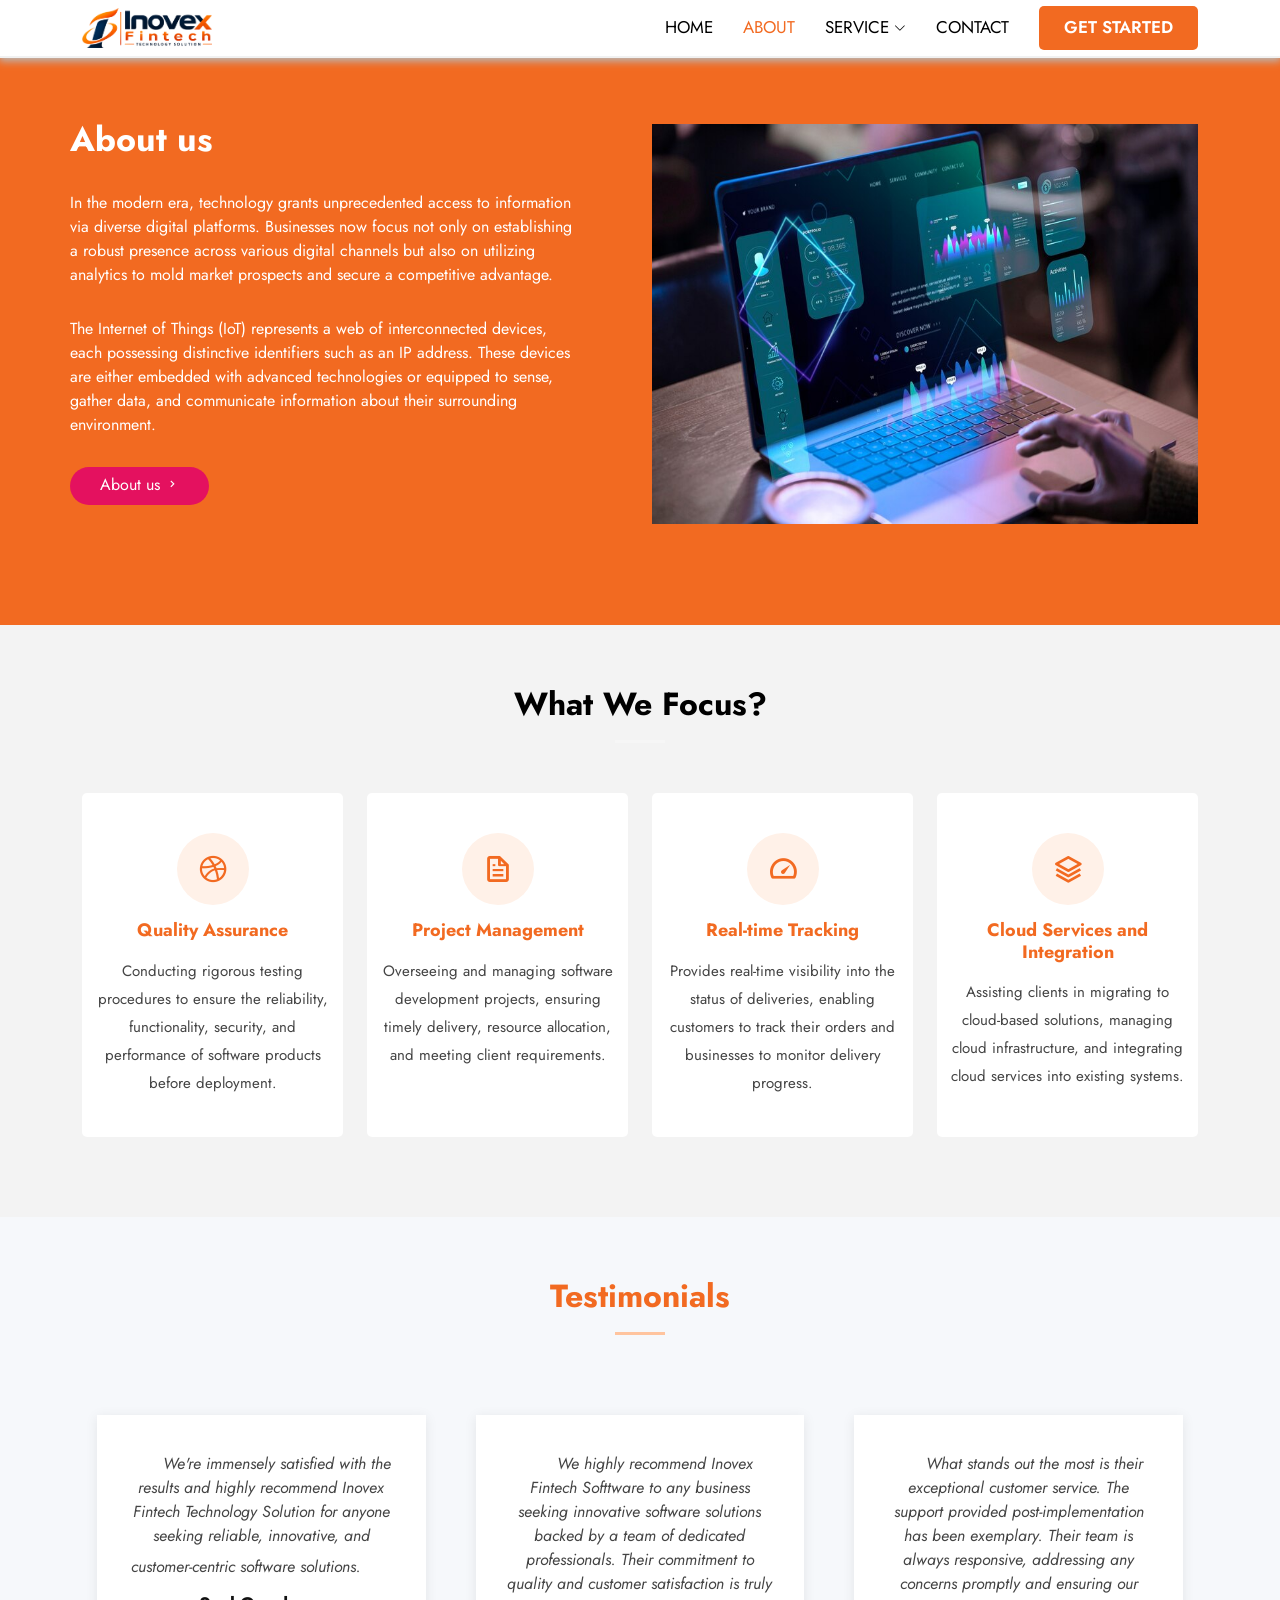
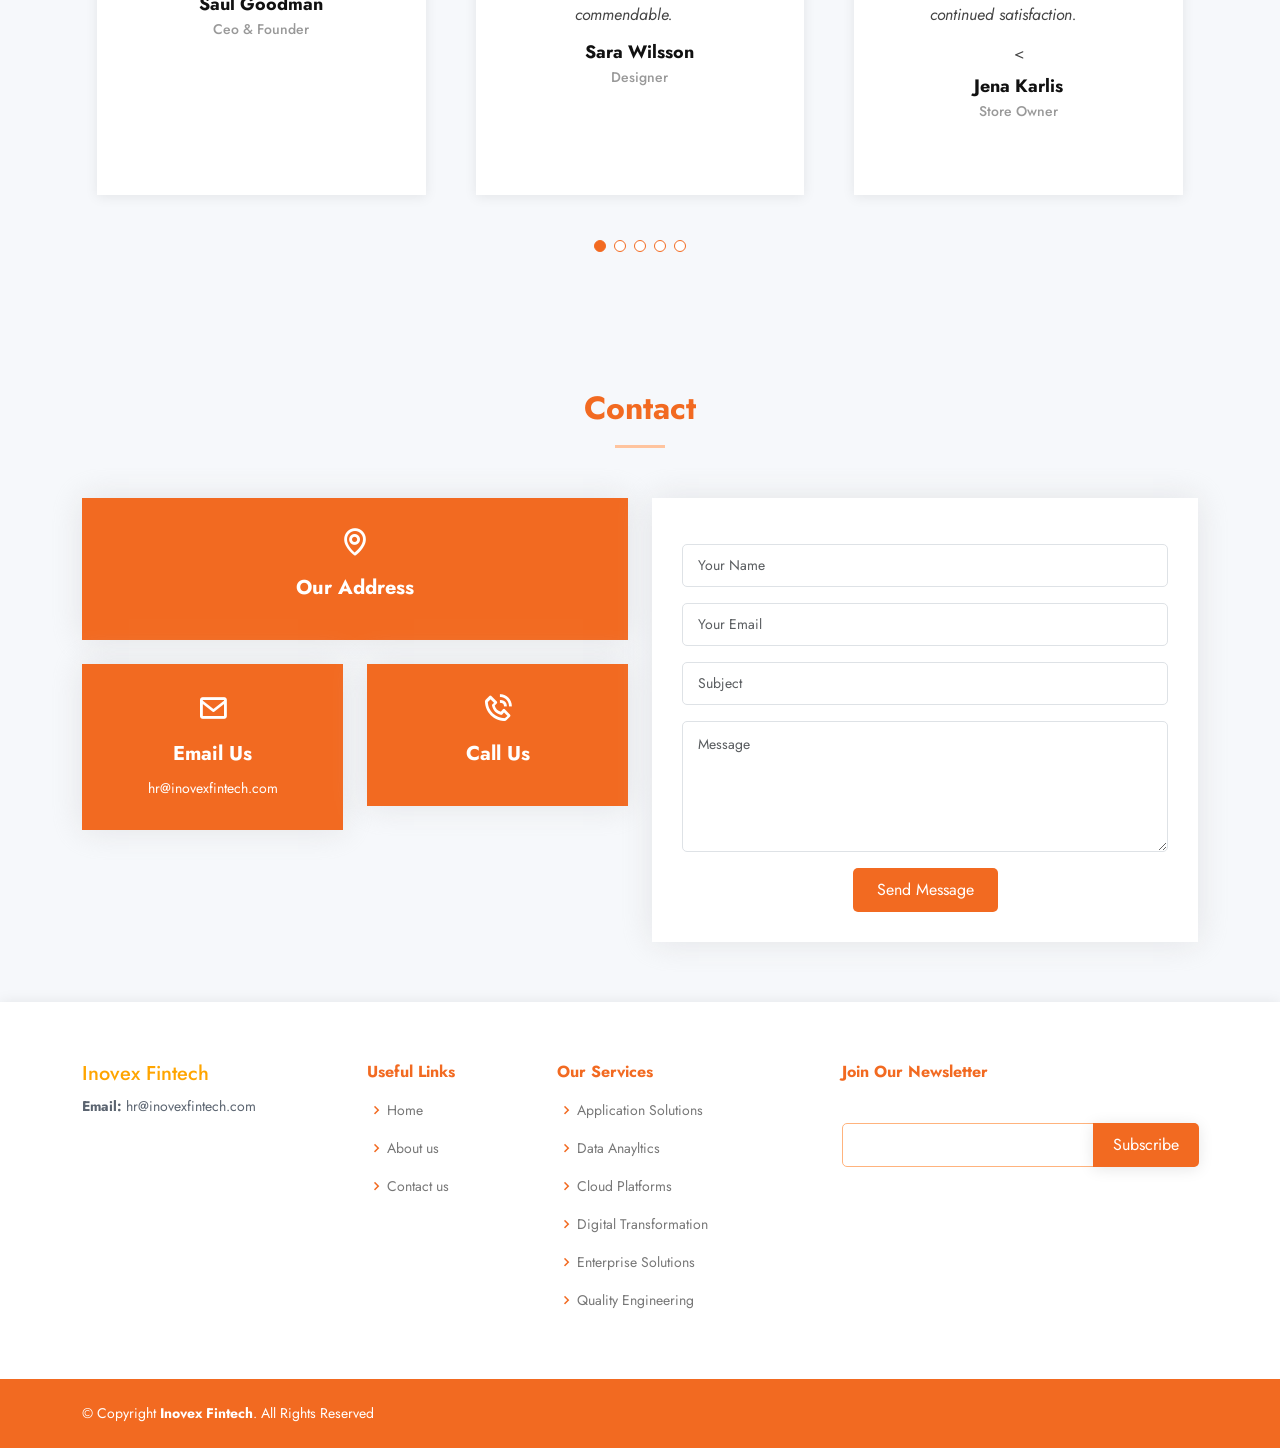
==== about.html @ 3e34b041 "Initial commit" ====
<!DOCTYPE html>
<html lang="en">

<head>
  <meta charset="utf-8">
  <meta content="width=device-width, initial-scale=1.0" name="viewport">

  <title>Inovex Fintech Technology Solution</title>
  <meta content="" name="description">
  <meta content="" name="keywords">

  <!-- Favicons -->
  <link href="assets/img/favicon.png" rel="icon">
  <link href="assets/img/apple-touch-icon.png" rel="apple-touch-icon">

  <!-- Google Fonts -->
  <link href="https://fonts.googleapis.com/css?family=Open+Sans:300,300i,400,400i,600,600i,700,700i|Krub:300,300i,400,400i,500,500i,600,600i,700,700i|Poppins:300,300i,400,400i,500,500i,600,600i,700,700i" rel="stylesheet">

  <!-- Vendor CSS Files -->
  <link href="assets/vendor/aos/aos.css" rel="stylesheet">
  <link href="assets/vendor/bootstrap/css/bootstrap.min.css" rel="stylesheet">
  <link href="assets/vendor/bootstrap-icons/bootstrap-icons.css" rel="stylesheet">
  <link href="assets/vendor/boxicons/css/boxicons.min.css" rel="stylesheet">
  <link href="assets/vendor/glightbox/css/glightbox.min.css" rel="stylesheet">
  <link href="assets/vendor/swiper/swiper-bundle.min.css" rel="stylesheet">

  <!-- Template Main CSS File -->
  <link href="assets/css/style.css" rel="stylesheet">
 
</head>

<body>
<style>
    .services {
    background: #f3f3f3;
    padding-bottom: 80px;
}
.services .section-title h2 {
    color: #000;
}
</style>
  <!-- ======= Header ======= -->
  <header id="header" class="fixed-top">
    <div class="container d-flex align-items-center justify-content-between">

      <h1 class="logo"><a href="index.html">
        <img src="./assets/img/fintech-finalized.png" alt="">
      </a></h1>
 
      <nav id="navbar" class="navbar">
        <ul>
          <li><a class="nav-link scrollto " href="./index.html">Home</a></li>
          <li><a class="nav-link scrollto active" href="./about.html">About</a></li>      
          <li class="dropdown"><a href="#"><span>Service</span> <i class="bi bi-chevron-down"></i></a>
            <ul>
              <li><a href="./application-services.html">Application Solutions</a></li>        
              <li><a href="./data-anayltics.html">Data Anayltics</a></li>
              <li><a href="./cloud-services.html">Cloud Platforms</a></li>
              <li><a href="./digital-transformation.html">Digital Transformation</a></li>
              <li><a href="./enterprise-solutions.html">Enterprise Solutions</a></li>
              <li><a href="./quality-engineering.html">Quality Engineering</a></li>
            </ul>
          </li>
          <li><a class="nav-link scrollto" href="./contact.html">Contact</a></li>
          <li><a class="getstarted scrollto" href="./contact.html">Get Started</a></li>
        </ul>
        <i class="bi bi-list mobile-nav-toggle"></i>
      </nav><!-- .navbar -->

    </div>
  </header><!-- End Header -->

 

  <main id="main">

    <!-- ======= About Section ======= -->
    <section id="about" class="about">
      <div class="container">

        <div class="row no-gutters">
          <div class="content col-xl-6 d-flex align-items-stretch" data-aos="fade-right">
            <div class="content">
              <h3>About us</h3>
              <p>In the modern era, technology grants unprecedented access to information via diverse digital platforms. Businesses now focus not only on establishing a robust presence across various digital channels but also on utilizing analytics to mold market prospects and secure a competitive advantage.</p>
               <p>The Internet of Things (IoT) represents a web of interconnected devices, each possessing distinctive identifiers such as an IP address. These devices are either embedded with advanced technologies or equipped to sense, gather data, and communicate information about their surrounding environment.</p>
              <a href="./about.html" class="about-btn">About us <i class="bx bx-chevron-right"></i></a>
            </div>
          </div>
          <div class="col-xl-6 d-flex mt-5 py-3 align-items-stretch" data-aos="fade-left">
              <img src="./assets/img/about.jpg" alt="" class="img-fluid" style="height: 400px;">
          </div>
        </div>

      </div>
    </section><!-- End About Section -->

   
 

 

    <!-- ======= Services Section ======= -->
    <section id="services" class="services">
      <div class="container" data-aos="fade-up">

        <div class="section-title">
          <h2>What We Focus?</h2>
          
        </div>

        <div class="row">
          <div class="col-md-6 col-lg-3 d-flex align-items-stretch mb-5 mb-lg-0" data-aos="fade-up" data-aos-delay="100">
            <div class="icon-box">
              <div class="icon"><i class="bx bxl-dribbble"></i></div>
              <h4 class="title"><a href="">Quality Assurance </a></h4>
              <p class="description">Conducting rigorous testing procedures to ensure the reliability, functionality, security, and performance of software products before deployment.</p>
            </div>
          </div>

          <div class="col-md-6 col-lg-3 d-flex align-items-stretch mb-5 mb-lg-0" data-aos="fade-up" data-aos-delay="200">
            <div class="icon-box">
              <div class="icon"><i class="bx bx-file"></i></div>
              <h4 class="title"><a href="">Project Management</a></h4>
              <p class="description">Overseeing and managing software development projects, ensuring timely delivery, resource allocation, and meeting client requirements.</p>
            </div>
          </div>

          <div class="col-md-6 col-lg-3 d-flex align-items-stretch mb-5 mb-lg-0" data-aos="fade-up" data-aos-delay="300">
            <div class="icon-box">
              <div class="icon"><i class="bx bx-tachometer"></i></div>
              <h4 class="title"><a href="">Real-time Tracking</a></h4>
              <p class="description">Provides real-time visibility into the status of deliveries, enabling customers to track their orders and businesses to monitor delivery progress.</p>
            </div>
          </div>

          <div class="col-md-6 col-lg-3 d-flex align-items-stretch mb-5 mb-lg-0" data-aos="fade-up" data-aos-delay="400">
            <div class="icon-box">
              <div class="icon"><i class="bx bx-layer"></i></div>
              <h4 class="title"><a href="">Cloud Services and Integration</a></h4>
              <p class="description">Assisting clients in migrating to cloud-based solutions, managing cloud infrastructure, and integrating cloud services into existing systems.</p>
            </div>
          </div>

        </div>

      </div>
    </section><!-- End Services Section -->

   

    <!-- ======= Testimonials Section ======= -->
    <section id="testimonials" class="testimonials section-bg">
      <div class="container" data-aos="fade-up">

        <div class="section-title">
          <h2>Testimonials</h2>
       
        </div>

        <div class="testimonials-slider swiper" data-aos="fade-up" data-aos-delay="100">
          <div class="swiper-wrapper">

            <div class="swiper-slide">
              <div class="testimonial-item">
                <p>
                  <i class="bx bxs-quote-alt-left quote-icon-left"></i>
                  We're immensely satisfied with the results and highly recommend Inovex Fintech Technology Solution for anyone seeking reliable, innovative, and customer-centric software solutions.
                  <i class="bx bxs-quote-alt-right quote-icon-right"></i>
                </p>
                
                <h3>Saul Goodman</h3>
                <h4>Ceo &amp; Founder</h4>
              </div>
            </div><!-- End testimonial item -->

            <div class="swiper-slide">
              <div class="testimonial-item">
                <p>
                  <i class="bx bxs-quote-alt-left quote-icon-left"></i>
                  We highly recommend Inovex Fintech Softtware  to any business seeking innovative software solutions backed by a team of dedicated professionals. Their commitment to quality and customer satisfaction is truly commendable.
                  <i class="bx bxs-quote-alt-right quote-icon-right"></i>
                </p>
              
                <h3>Sara Wilsson</h3>
                <h4>Designer</h4>
              </div>
            </div><!-- End testimonial item -->

            <div class="swiper-slide">
              <div class="testimonial-item">
                <p>
                  <i class="bx bxs-quote-alt-left quote-icon-left"></i>
                  What stands out the most is their exceptional customer service. The support provided post-implementation has been exemplary. Their team is always responsive, addressing any concerns promptly and ensuring our continued satisfaction.
                  <i class="bx bxs-quote-alt-right quote-icon-right"></i>
                </p>
                < 
                <h3>Jena Karlis</h3>
                <h4>Store Owner</h4>
              </div>
            </div><!-- End testimonial item -->

            <div class="swiper-slide">
              <div class="testimonial-item">
                <p>
                  <i class="bx bxs-quote-alt-left quote-icon-left"></i>
                  Working with Inovex Fintech Technology Solution has been a game-changer for our business. Their team's expertise and dedication have truly elevated our operations. From the initial consultation to the final product delivery, the professionalism and commitment to excellence were evident at every step.
                  <i class="bx bxs-quote-alt-right quote-icon-right"></i>
                </p>
                
                <h3>Matt Brandon</h3>
                <h4>Freelancer</h4>
              </div>
            </div><!-- End testimonial item -->

            <div class="swiper-slide">
              <div class="testimonial-item">
                <p>
                  <i class="bx bxs-quote-alt-left quote-icon-left"></i>
                  Their software solutions not only met but exceeded our expectations. The seamless integration of the system into our workflow has significantly improved our efficiency. The user-friendly interface and robust functionalities have empowered our team to work more collaboratively and productively.
                  <i class="bx bxs-quote-alt-right quote-icon-right"></i>
                </p>
               
                <h3>John Larson</h3>
                <h4>Entrepreneur</h4>
              </div>
            </div><!-- End testimonial item -->

          </div>
          <div class="swiper-pagination"></div>
        </div>

      </div>
    </section><!-- End Testimonials Section -->

   

 
 

    <!-- ======= Contact Section ======= -->
    <section id="contact" class="contact section-bg">
      <div class="container" data-aos="fade-up">

        <div class="section-title">
          <h2>Contact</h2>
        
        </div>

        <div class="row">

          <div class="col-lg-6">

            <div class="row">
              <div class="col-md-12">
                <div class="info-box">
                  <i class="bx bx-map"></i>
                  <h3>Our Address</h3>
                  <!-- <p>No 49/54
                    Second Floor<br/>
                    Karikalan Street<br/>
                    Adamabakkam
                    Chennai-600088<br/>
                    Tamilnadu</p> -->
                </div>
              </div>
              <div class="col-md-6">
                <div class="info-box mt-4">
                  <i class="bx bx-envelope"></i>
                  <h3>Email Us</h3>
                  <p>hr@inovexfintech.com</p>
                </div>
              </div>
              <div class="col-md-6">
                <div class="info-box mt-4">
                  <i class="bx bx-phone-call"></i>
                  <h3>Call Us</h3>
                  <!-- <p>044-46049863</p> -->
                </div>
              </div>
            </div>

          </div>

          <div class="col-lg-6 mt-4 mt-md-0">
            <form action="forms/contact.php" method="post" role="form" class="php-email-form">
              
                <div class="mt-3 form-group">
                  <input type="text" name="name" class="form-control" id="name" placeholder="Your Name" required>
                </div>
                <div class="form-group mt-3">
                  <input type="email" class="form-control" name="email" id="email" placeholder="Your Email" required>
                </div>
            
              
              <div class="form-group mt-3">
                <input type="text" class="form-control" name="subject" id="subject" placeholder="Subject" required>
              </div>
              <div class="form-group mt-3">
                <textarea class="form-control" name="message" rows="5" placeholder="Message" required></textarea>
              </div>
              <div class="my-3">
                <div class="loading">Loading</div>
                <div class="error-message"></div>
                <div class="sent-message">Your message has been sent. Thank you!</div>
              </div>
              <div class="text-center"><button type="submit">Send Message</button></div>
            </form>
          </div>

        </div>

      </div>
    </section><!-- End Contact Section -->

  </main><!-- End #main -->

  <!-- ======= Footer ======= -->
  <footer id="footer">

    <div class="footer-top">
      <div class="container">
        <div class="row">

          <div class="col-lg-3 col-md-6 footer-contact">
            <h5 style="color: orange;">Inovex Fintech</h5>
            <p>
              <!-- <p>No 49/54
                Second Floor<br/>
                Karikalan Street<br/>
                Adamabakkam
                Chennai-600088<br/>
                Tamilnadu</p><br/>
              <strong>Phone:</strong> 044-46049863<br> -->
              <strong>Email:</strong> hr@inovexfintech.com<br>
            </p>
          </div>

          <div class="col-lg-2 col-md-6 footer-links">
            <h4>Useful Links</h4>
            <ul>
              <li><i class="bx bx-chevron-right"></i> <a href="./index.html">Home</a></li>
              <li><i class="bx bx-chevron-right"></i> <a href="./about.html">About us</a></li>
              <li><i class="bx bx-chevron-right"></i> <a href="./contact.html">Contact us</a></li>
              
            </ul>
          </div>

          <div class="col-lg-3 col-md-6 footer-links">
            <h4>Our Services</h4>
            <ul>
              <li><i class="bx bx-chevron-right"></i><a href="./application-services.html">Application Solutions</a></li>        
              <li><i class="bx bx-chevron-right"></i><a href="./data-anayltics.html">Data Anayltics</a></li>
              <li><i class="bx bx-chevron-right"></i><a href="./cloud-services.html">Cloud Platforms</a></li>
              <li><i class="bx bx-chevron-right"></i><a href="./digital-transformation.html">Digital Transformation</a></li>
              <li><i class="bx bx-chevron-right"></i><a href="./enterprise-solutions.html">Enterprise Solutions</a></li>
              <li><i class="bx bx-chevron-right"></i><a href="./quality-engineering.html">Quality Engineering</a></li>
            </ul>
            
          </div>

          <div class="col-lg-4 col-md-6 footer-newsletter">
            <h4>Join Our Newsletter</h4>
           
            <form action="" method="post">
              <input type="email" name="email"><input type="submit" value="Subscribe">
            </form>
          </div>

        </div>
      </div>
    </div>

    <div class="container d-md-flex py-4">

      <div class="me-md-auto text-center text-md-start">
        <div class="copyright">
          &copy; Copyright <strong><span>Inovex Fintech</span></strong>. All Rights Reserved
        </div>
        
      </div>
 
    </div>
  </footer><!-- End Footer -->

  <div id="preloader"></div>
  <a href="#" class="back-to-top d-flex align-items-center justify-content-center"><i class="bi bi-arrow-up-short"></i></a>

  <!-- Vendor JS Files -->
  <script src="assets/vendor/aos/aos.js"></script>
  <script src="assets/vendor/bootstrap/js/bootstrap.bundle.min.js"></script>
  <script src="assets/vendor/glightbox/js/glightbox.min.js"></script>
  <script src="assets/vendor/isotope-layout/isotope.pkgd.min.js"></script>
  <script src="assets/vendor/swiper/swiper-bundle.min.js"></script>
  <script src="assets/vendor/php-email-form/validate.js"></script>

  <!-- Template Main JS File -->
  <script src="assets/js/main.js"></script>

</body>

</html>
---- assets/css/style.css ----
@import url('https://fonts.googleapis.com/css2?family=Jost:ital,wght@0,100..900;1,100..900&display=swap');
body {
  font-family: "Jost", sans-serif!important;
  font-optical-sizing: auto;
  color: #444444;
}

a {
  color: orange;
  text-decoration: none;
}

a:hover {
  color: orange;
  text-decoration: none;
}

/* h1,
h2,
h3,
h4,
h5,
h6 {
  font-family: 'Poppins', sans-serif;
} */

/*--------------------------------------------------------------
# Back to top button
--------------------------------------------------------------*/
.back-to-top {
  position: fixed;
  visibility: hidden;
  opacity: 0;
  right: 15px;
  bottom: 15px;
  z-index: 996;
  background: #f26a21;
  width: 40px;
  height: 40px;
  border-radius: 4px;
  transition: all 0.4s;
}

.back-to-top i {
  font-size: 28px;
  color: #fff;
  line-height: 0;
}

.back-to-top:hover {
  background: #d9570b;
  color: #fff;
}

.back-to-top.active {
  visibility: visible;
  opacity: 1;
}

/*--------------------------------------------------------------
# Preloader
--------------------------------------------------------------*/
#preloader {
  position: fixed;
  top: 0;
  left: 0;
  right: 0;
  bottom: 0;
  z-index: 9999;
  overflow: hidden;
  background: #fff;
}

#preloader:before {
  content: "";
  position: fixed;
  top: calc(50% - 30px);
  left: calc(50% - 30px);
  border: 6px solid #f26a21;
  border-top-color: #ffe2d1;
  border-radius: 50%;
  width: 60px;
  height: 60px;
  animation: animate-preloader 1s linear infinite;
}

@keyframes animate-preloader {
  0% {
    transform: rotate(0deg);
  }

  100% {
    transform: rotate(360deg);
  }
}

/*--------------------------------------------------------------
# Disable aos animation delay on mobile devices
--------------------------------------------------------------*/
@media screen and (max-width: 768px) {
  [data-aos-delay] {
    transition-delay: 0 !important;
  }
}

/*--------------------------------------------------------------
# Header
--------------------------------------------------------------*/
#header {
  background: #ffffff;
  border-bottom: 2px solid #f1f1f1;
  transition: all 0.5s;
  z-index: 997;
  padding: 5px 0;
  box-shadow: 0px 2px 8px 1px #b5bec2;
}

#header .logo {
  font-size: 30px;
  margin: 0;
  padding: 0;
  line-height: 1;
  font-weight: 600;
  letter-spacing: 1px;
  font-family: "Poppins", sans-serif;
}

#header .logo a {
  color: #f26a21;
}

#header .logo img {
  max-height: 90px;
  width: 130px;
}
/*--------------------------------------------------------------
# Navigation Menu
--------------------------------------------------------------*/
/**
* Desktop Navigation 
*/
.navbar {
  padding: 0;
}

.navbar ul {
  margin: 0;
  padding: 0;
  display: flex;
  list-style: none;
  align-items: center;
}

.navbar li {
  position: relative;
}

.navbar a,
.navbar a:focus {
  display: flex
  ;
      align-items: center;
      justify-content: space-between;
      padding: 10px 0 10px 30px;
       
      font-size: 17px;
      /* font-weight: 600; */
      color: #000000;
      white-space: nowrap;
      transition: 0.3s;
      text-transform: uppercase;
}

.navbar a i,
.navbar a:focus i {
  font-size: 12px;
  line-height: 0;
  margin-left: 5px;
}

.navbar a:hover,
.navbar .active,
.navbar .active:focus,
.navbar li:hover>a {
  color: #f26a21;
}

.navbar .getstarted,
.navbar .getstarted:focus {
  background: #f26a21;
  padding: 9px 25px;
  margin-left: 30px;
  border-radius: 5px;
  font-weight: 600;
  color: #fff;
   
}

.navbar .getstarted:hover,
.navbar .getstarted:focus:hover {
  color: #fff;
  background: #f26a21;
}

.navbar .dropdown ul {
  display: block;
  position: absolute;
  left: 14px;
  top: calc(100% + 30px);
  margin: 0;
  padding: 10px 0;
  z-index: 99;
  opacity: 0;
  visibility: hidden;
  background: #fff;
  box-shadow: 0px 0px 30px rgba(127, 137, 161, 0.25);
  transition: 0.3s;
  border-radius: 4px;
}

.navbar .dropdown ul li {
  min-width: 200px;
}

.navbar .dropdown ul a {
  padding: 10px 20px;
  text-transform: none;
  font-weight: 500;
}

.navbar .dropdown ul a i {
  font-size: 12px;
}

.navbar .dropdown ul a:hover,
.navbar .dropdown ul .active:hover,
.navbar .dropdown ul li:hover>a {
  color: #f26a21;
}

.navbar .dropdown:hover>ul {
  opacity: 1;
  top: 100%;
  visibility: visible;
}

.navbar .dropdown .dropdown ul {
  top: 0;
  left: calc(100% - 30px);
  visibility: hidden;
}

.navbar .dropdown .dropdown:hover>ul {
  opacity: 1;
  top: 0;
  left: 100%;
  visibility: visible;
}

@media (max-width: 1366px) {
  .navbar .dropdown .dropdown ul {
    left: -90%;
  }

  .navbar .dropdown .dropdown:hover>ul {
    left: -100%;
  }
}

/**
* Mobile Navigation 
*/
.mobile-nav-toggle {
  color: #f26a21;
  font-size: 28px;
  cursor: pointer;
  display: none;
  line-height: 0;
  transition: 0.5s;
}

.mobile-nav-toggle.bi-x {
  color: #fff;
}

@media (max-width: 991px) {
  .mobile-nav-toggle {
    display: block;
  }

  .navbar ul {
    display: none;
  }
}

.navbar-mobile {
  position: fixed;
  overflow: hidden;
  top: 0;
  right: 0;
  left: 0;
  bottom: 0;
  background: rgba(29, 41, 60, 0.9);
  transition: 0.3s;
  z-index: 999;
}

.navbar-mobile .mobile-nav-toggle {
  position: absolute;
  top: 15px;
  right: 15px;
}

.navbar-mobile ul {
  display: block;
  position: absolute;
  top: 55px;
  right: 15px;
  bottom: 15px;
  left: 15px;
  padding: 10px 0;
  border-radius: 6px;
  background-color: #fff;
  overflow-y: auto;
  transition: 0.3s;
}

.navbar-mobile a,
.navbar-mobile a:focus {
  padding: 10px 20px;
  font-size: 15px;
  color: #f26a21;
}

.navbar-mobile a:hover,
.navbar-mobile .active,
.navbar-mobile li:hover>a {
  color: #f26a21;
}

.navbar-mobile .getstarted,
.navbar-mobile .getstarted:focus {
  margin: 15px;
}

.navbar-mobile .dropdown ul {
  position: static;
  display: none;
  margin: 10px 20px;
  padding: 10px 0;
  z-index: 99;
  opacity: 1;
  visibility: visible;
  background: #fff;
  box-shadow: 0px 0px 30px rgba(127, 137, 161, 0.25);
}

.navbar-mobile .dropdown ul li {
  min-width: 200px;
}

.navbar-mobile .dropdown ul a {
  padding: 10px 20px;
}

.navbar-mobile .dropdown ul a i {
  font-size: 12px;
}

.navbar-mobile .dropdown ul a:hover,
.navbar-mobile .dropdown ul .active:hover,
.navbar-mobile .dropdown ul li:hover>a {
  color: #f26a21;
}

.navbar-mobile .dropdown>.dropdown-active {
  display: block;
}

/*--------------------------------------------------------------
# Hero Section
--------------------------------------------------------------*/
#hero {
  width: 100%;
  height: 100vh;
  background: white;
  border-bottom: 2px solid white;
  text-align: center;
}

#hero .container {
  padding-top: 70px;
}

#hero h1 {
  margin: 0;
    font-size: 38px;
    font-weight: 700;
    line-height: 45px;
    color: #141d2b;
    width: 60%;
    color: #f26a21;
}
.sub-banner{
  background-color: #f1f1f1!important;
}
.sub-banner h1{
  color: #080808!important;
  font-size: 40px!important;
}
.sub-banner h2{
  color: #3d3d3d!important;
  font-size: 18px!important;
   
}
#hero h2 {
  color: #f26a21;
  margin: 15px 0 0 0;
  font-size: 24px;
  color: #000000;
}

#hero .btn-get-started {
  
  font-weight: 500;
  font-size: 16px;
  letter-spacing: 1px;
  display: block;
  padding: 8px 32px 10px 32px;
  margin-top: 25px;
  border-radius: 5px;
  transition: 0.5s;
  color: #fff;
  background: #f26a21;
}

#hero .btn-get-started:hover {
  background: #d9570b;
}

#hero .hero-img {
  max-width: 60%;
  margin-top: 40px;
}

@media (max-width: 992px) {
  #hero h1 {
    font-size: 36px;
    line-height: 42px;
    width: 100%;
  }

  #hero h2 {
    font-size: 20px;
    line-height: 24px;
  }

  #hero .hero-img {
    max-width: 90%;
  }
}

@media (max-height: 768px) {
  #hero {
    height: auto;
  }
}

/*--------------------------------------------------------------
# Sections General
--------------------------------------------------------------*/
section {
  padding: 60px 0;
  overflow: hidden;
}

.section-bg {
  background-color: #f6f8fb;
}

.section-title {
  text-align: center;
  padding-bottom: 30px;
}

.section-title h2 {
  font-size: 32px;
  font-weight: bold;
  margin-bottom: 20px;
  padding-bottom: 20px;
  position: relative;
  color: #f26a21;
}

.section-title h2::after {
  content: "";
  position: absolute;
  display: block;
  width: 50px;
  height: 3px;
  background: #ffc49e;
  bottom: 0;
  left: calc(50% - 25px);
}

.section-title p {
  margin-bottom: 0;
  font-size: 18px;
}

/*--------------------------------------------------------------
# About
--------------------------------------------------------------*/
.about {
  background: #f26a21;
  background-size: cover;
  padding: 60px 0;
  position: relative;
  color: #fff;
}

.about .content {
  padding: 30px 30px 30px 0;
}

.about .content h3 {
  font-weight: 700;
  font-size: 34px;
  color: #fff;
  margin-bottom: 30px;
}

.about .content p {
  margin-bottom: 30px;
}

.about .content .about-btn {
  display: inline-block;
  background: #e4115f;
  padding: 6px 30px 8px 30px;
  color: #fff;
  border-radius: 50px;
  transition: 0.3s;
}

.about .content .about-btn i {
  font-size: 14px;
}

.about .content .about-btn:hover {
  background: rgba(255, 255, 255, 0.1);
}

.about .icon-boxes .icon-box {
  margin-top: 30px;
}

.about .icon-boxes .icon-box i {
  font-size: 40px;
  color: #ffd0b5;
  margin-bottom: 10px;
}

.about .icon-boxes .icon-box h4 {
  font-size: 20px;
  font-weight: 700;
  margin: 0 0 10px 0;
}

.about .icon-boxes .icon-box p {
  font-size: 15px;
}

@media (max-width: 1200px) {
  .about .content {
    padding-right: 0;
  }
}

@media (max-width: 768px) {
  .about {
    text-align: center;
  }
}

/*--------------------------------------------------------------
# Clients
--------------------------------------------------------------*/
.clients {
  background: #f6f7ff;
  padding: 15px 0;
  text-align: center;
}

.clients img {
  max-width: 45%;
  transition: all 0.4s ease-in-out;
  display: inline-block;
  padding: 15px 0;
}

.clients img:hover {
  transform: scale(1.15);
}

@media (max-width: 768px) {
  .clients img {
    max-width: 40%;
  }
}

/*--------------------------------------------------------------
# Features
--------------------------------------------------------------*/
.features .content+.content {
  margin-top: 100px;
}

.features .content h3 {
  font-weight: 600;
  font-size: 26px;
}

.features .content ul {
  list-style: none;
  padding: 0;
}

.features .content ul li {
  padding-bottom: 10px;
}

.features .content ul i {
  font-size: 20px;
  padding-right: 4px;
  color: #f26a21;
}

.features .content p:last-child {
  margin-bottom: 0;
}

/*--------------------------------------------------------------
# Steps
--------------------------------------------------------------*/
.steps {
  padding-top: 20px;
}

.steps .row {
  overflow: hidden;
}

.steps .content-item {
  padding: 40px;
  border-left: 1px solid #eee;
  border-bottom: 1px solid #eee;
  margin: -1px;
}

.steps .content-item span {
  display: block;
  font-size: 24px;
  font-weight: 400;
  color: #f26a21;
}

.steps .content-item h4 {
  font-size: 28px;
  font-weight: 400;
  padding: 0;
  margin: 20px 0;
  color: #f26a21;
}

.steps .content-item p {
  color: #aaaaaa;
  font-size: 15px;
  margin: 0;
  padding: 0;
}

@media (max-width: 768px) {
  .steps .content-item {
    padding: 40px 0;
  }
}

/*--------------------------------------------------------------
# Services
--------------------------------------------------------------*/
.services {
  background: #f26a21;
  padding-bottom: 80px;
}

.services .section-title h2,
.services .section-title p {
  color: #fff;
}

.services .section-title h2::after {
  background: rgba(255, 255, 255, 0.2);
}

.services .icon-box {
  padding: 40px 10px;
  position: relative;
  overflow: hidden;
  background: #fff;
  transition: all 0.3s;
  border-radius: 5px;
  text-align: center;
}

.services .icon-box:hover {
  transform: scale(1.08);
}

.services .icon {
  margin-bottom: 15px;
}

.services .icon i {
  font-size: 32px;
  line-height: 1;
  color: #f26a21;
  background: #fff1e8;
  padding: 20px;
  border-radius: 50px;
  transition: all 0.3s;
}

.services .title {
  font-weight: 700;
  margin-bottom: 15px;
  font-size: 18px;
}

.services .title a {
  color: #f26a21;
  transition: 0.3s;
}

.services .title a:hover {
  color: #5b6470;
}

.services .description {
  font-size: 15px;
  line-height: 28px;
  margin-bottom: 0;
}

/*--------------------------------------------------------------
# Portfolio
--------------------------------------------------------------*/
.portfolio .portfolio-item {
  margin-bottom: 30px;
}

.portfolio #portfolio-flters {
  padding: 0;
  margin: 0 auto 20px auto;
  list-style: none;
  text-align: center;
}

.portfolio #portfolio-flters li {
  cursor: pointer;
  display: inline-block;
  padding: 8px 15px 10px 15px;
  font-size: 14px;
  font-weight: 600;
  line-height: 1;
  text-transform: uppercase;
  color: #444444;
  margin-bottom: 5px;
  transition: all 0.3s ease-in-out;
  border-radius: 3px;
}

.portfolio #portfolio-flters li:hover,
.portfolio #portfolio-flters li.filter-active {
  color: #fff;
  background: #f26a21;
}

.portfolio #portfolio-flters li:last-child {
  margin-right: 0;
}

.portfolio .portfolio-wrap {
  transition: 0.3s;
  position: relative;
  overflow: hidden;
  z-index: 1;
  background: rgba(45, 64, 95, 0.6);
}

.portfolio .portfolio-wrap::before {
  content: "";
  background: rgba(45, 64, 95, 0.6);
  position: absolute;
  left: 0;
  right: 0;
  top: 0;
  bottom: 0;
  transition: all ease-in-out 0.3s;
  z-index: 2;
  opacity: 0;
}

.portfolio .portfolio-wrap img {
  transition: all ease-in-out 0.3s;
}

.portfolio .portfolio-wrap .portfolio-info {
  opacity: 0;
  position: absolute;
  top: 0;
  left: 0;
  right: 0;
  bottom: 0;
  z-index: 3;
  transition: all ease-in-out 0.3s;
  display: flex;
  flex-direction: column;
  justify-content: flex-end;
  align-items: flex-start;
  padding: 20px;
}

.portfolio .portfolio-wrap .portfolio-info h4 {
  font-size: 20px;
  color: #fff;
  font-weight: 600;
}

.portfolio .portfolio-wrap .portfolio-info p {
  color: rgba(255, 255, 255, 0.7);
  font-size: 14px;
  text-transform: uppercase;
  padding: 0;
  margin: 0;
  font-style: italic;
}

.portfolio .portfolio-wrap .portfolio-links {
  text-align: center;
  z-index: 4;
}

.portfolio .portfolio-wrap .portfolio-links a {
  color: #fff;
  margin: 0 5px 0 0;
  font-size: 28px;
  display: inline-block;
  transition: 0.3s;
}

.portfolio .portfolio-wrap .portfolio-links a:hover {
  color: #ffb37d;
}

.portfolio .portfolio-wrap:hover::before {
  opacity: 1;
}

.portfolio .portfolio-wrap:hover img {
  transform: scale(1.2);
}

.portfolio .portfolio-wrap:hover .portfolio-info {
  opacity: 1;
}

/*--------------------------------------------------------------
# Portfolio Details
--------------------------------------------------------------*/
.portfolio-details {
  padding-top: 40px;
}

.portfolio-details .portfolio-details-slider img {
  width: 100%;
}

.portfolio-details .portfolio-details-slider .swiper-pagination {
  margin-top: 20px;
  position: relative;
}

.portfolio-details .portfolio-details-slider .swiper-pagination .swiper-pagination-bullet {
  width: 12px;
  height: 12px;
  background-color: #fff;
  opacity: 1;
  border: 1px solid #f26a21;
}

.portfolio-details .portfolio-details-slider .swiper-pagination .swiper-pagination-bullet-active {
  background-color: #f26a21;
}

.portfolio-details .portfolio-info {
  padding: 30px;
  box-shadow: 0px 0 30px rgba(45, 64, 95, 0.08);
}

.portfolio-details .portfolio-info h3 {
  font-size: 22px;
  font-weight: 700;
  margin-bottom: 20px;
  padding-bottom: 20px;
  border-bottom: 1px solid #eee;
}

.portfolio-details .portfolio-info ul {
  list-style: none;
  padding: 0;
  font-size: 15px;
}

.portfolio-details .portfolio-info ul li+li {
  margin-top: 10px;
}

.portfolio-details .portfolio-description {
  padding-top: 30px;
}

.portfolio-details .portfolio-description h2 {
  font-size: 26px;
  font-weight: 700;
  margin-bottom: 20px;
}

.portfolio-details .portfolio-description p {
  padding: 0;
}

/*--------------------------------------------------------------
# Testimonials
--------------------------------------------------------------*/
.testimonials .testimonials-carousel,
.testimonials .testimonials-slider {
  overflow: hidden;
}

.testimonials .testimonial-item {
  box-sizing: content-box;
  padding: 30px 30px 0 30px;
  margin: 30px 15px;
  text-align: center;
  min-height: 350px;
  box-shadow: 0px 2px 12px rgba(0, 0, 0, 0.08);
  background: #fff;
}

.testimonials .testimonial-item .testimonial-img {
  width: 90px;
  border-radius: 50%;
  border: 4px solid #fff;
  margin: 0 auto;
}

.testimonials .testimonial-item h3 {
  font-size: 18px;
  font-weight: bold;
  margin: 10px 0 5px 0;
  color: #111;
}

.testimonials .testimonial-item h4 {
  font-size: 14px;
  color: #999;
  margin: 0;
}

.testimonials .testimonial-item .quote-icon-left,
.testimonials .testimonial-item .quote-icon-right {
  color: white;
  font-size: 26px;
}

.testimonials .testimonial-item .quote-icon-left {
  display: inline-block;
  left: -5px;
  position: relative;
}

.testimonials .testimonial-item .quote-icon-right {
  display: inline-block;
  right: -5px;
  position: relative;
  top: 10px;
}

.testimonials .testimonial-item p {
  font-style: italic;
  margin: 0 auto 15px auto;
}

.testimonials .swiper-pagination {
  margin-top: 20px;
  position: relative;
}

.testimonials .swiper-pagination .swiper-pagination-bullet {
  width: 12px;
  height: 12px;
  background-color: #fff;
  opacity: 1;
  border: 1px solid #f26a21;
}

.testimonials .swiper-pagination .swiper-pagination-bullet-active {
  background-color: #f26a21;
}

/*--------------------------------------------------------------
# Team
--------------------------------------------------------------*/
.team {
  background: #fff;
  padding: 60px 0;
}

.team .member {
  text-align: center;
  margin-bottom: 20px;
  background: #343a40;
  position: relative;
  overflow: hidden;
}

.team .member .member-info {
  opacity: 0;
  position: absolute;
  bottom: 0;
  top: 0;
  left: 0;
  right: 0;
  transition: 0.2s;
}

.team .member .member-info-content {
  position: absolute;
  left: 0;
  right: 0;
  bottom: 10px;
  transition: bottom 0.4s;
}

.team .member .member-info-content h4 {
  font-weight: 700;
  margin-bottom: 2px;
  font-size: 18px;
  color: #fff;
}

.team .member .member-info-content span {
  font-style: italic;
  display: block;
  font-size: 13px;
  color: #fff;
}

.team .member .social {
  position: absolute;
  left: 0;
  bottom: -38px;
  right: 0;
  height: 48px;
  transition: bottom ease-in-out 0.4s;
  text-align: center;
}

.team .member .social a {
  transition: color 0.3s;
  color: rgba(255, 255, 255, 0.7);
  margin: 0 10px;
  display: inline-block;
}

.team .member .social a:hover {
  color: #fff;
}

.team .member .social i {
  font-size: 18px;
  margin: 0 2px;
}

.team .member:hover .member-info {
  background: linear-gradient(0deg, rgba(12, 17, 26, 0.9) 0%, rgba(20, 29, 43, 0.8) 20%, rgba(0, 212, 255, 0) 100%);
  opacity: 1;
  transition: 0.4s;
}

.team .member:hover .member-info-content {
  bottom: 60px;
  transition: bottom 0.4s;
}

.team .member:hover .social {
  bottom: 0;
  transition: bottom ease-in-out 0.4s;
}

/*--------------------------------------------------------------
# Pricing
--------------------------------------------------------------*/
.pricing .box {
  padding: 20px;
  background: #fff;
  text-align: center;
  border-radius: 8px;
  position: relative;
  overflow: hidden;
}

.pricing .box h3 {
  font-weight: 400;
  padding: 15px;
  font-size: 18px;
  text-transform: uppercase;
  font-weight: 600;
  color: #f26a21;
}

.pricing .box h4 {
  font-size: 42px;
  color: #f26a21;
  font-weight: 500;
  font-family: "Open Sans", sans-serif;
  margin-bottom: 20px;
}

.pricing .box h4 sup {
  font-size: 20px;
  top: -15px;
  left: -3px;
}

.pricing .box h4 span {
  color: #bababa;
  font-size: 16px;
  font-weight: 300;
}

.pricing .box ul {
  padding: 0;
  list-style: none;
  color: #f26a21;
  text-align: center;
  line-height: 20px;
  font-size: 14px;
}

.pricing .box ul li {
  padding-bottom: 16px;
}

.pricing .box ul i {
  color: #f26a21;
  font-size: 18px;
  padding-right: 4px;
}

.pricing .box ul .na {
  color: #ccc;
  text-decoration: line-through;
}

.pricing .box .btn-wrap {
  padding: 15px;
  text-align: center;
}

.pricing .box .btn-buy {
  background: #ffe8da;
  color: #f26a21;
  display: inline-block;
  padding: 10px 40px 12px 40px;
  border-radius: 5px;
  transition: none;
  font-size: 14px;
  font-weight: 400;
 
  font-weight: 600;
  transition: 0.3s;
}

.pricing .box .btn-buy:hover {
  background: #f26a21;
  color: #fff;
}

.pricing .featured {
  background: #f26a21;
  box-shadow: none;
}

.pricing .featured h3,
.pricing .featured h4,
.pricing .featured h4 span,
.pricing .featured ul,
.pricing .featured ul .na {
  color: #fff;
}

.pricing .featured .btn-buy {
  background: rgba(255, 255, 255, 0.1);
  color: #fff;
}

.pricing .featured .btn-buy:hover {
  background: #fff;
  color: #5b6470;
}

/*--------------------------------------------------------------
# Frequently Asked Questions
--------------------------------------------------------------*/
.faq {
  padding: 60px 0;
}

.faq .faq-list {
  padding: 0;
  list-style: none;
}

.faq .faq-list li {
  border-bottom: 1px solid #ffe8da;
  margin-bottom: 20px;
  padding-bottom: 20px;
}

.faq .faq-list .question {
  display: block;
  position: relative;
  font-family: inherit;
  font-size: 18px;
  line-height: 24px;
  font-weight: 400;
  padding-left: 25px;
  cursor: pointer;
  color: #d9570b;
  transition: 0.3s;
}

.faq .faq-list i {
  font-size: 16px;
  position: absolute;
  left: 0;
  top: -2px;
}

.faq .faq-list p {
  margin-bottom: 0;
  padding: 10px 0 0 25px;
}

.faq .faq-list .icon-show {
  display: none;
}

.faq .faq-list .collapsed {
  color: black;
}

.faq .faq-list .collapsed:hover {
  color: #f26a21;
}

.faq .faq-list .collapsed .icon-show {
  display: inline-block;
  transition: 0.6s;
}

.faq .faq-list .collapsed .icon-close {
  display: none;
  transition: 0.6s;
}

/*--------------------------------------------------------------
# Contact
--------------------------------------------------------------*/
.contact .info-box {
  color: #ffffff;
  text-align: center;
  box-shadow: 0 0 30px rgba(214, 215, 216, 0.6);
  padding: 20px 0 30px 0;
  background: #f26a21;
}

.contact .info-box i {
  font-size: 32px;
  color: #ffffff;
  padding: 8px;
}

.contact .info-box h3 {
  font-size: 20px;
  color: #ffffff;
  font-weight: 700;
  margin: 10px 0;
}

.contact .info-box p {
  padding: 0;
  line-height: 24px;
  font-size: 14px;
  margin-bottom: 0;
}

.contact .php-email-form {
  box-shadow: 0 0 30px rgba(214, 215, 216, 0.6);
  padding: 30px;
  background: #fff;
}

.contact .php-email-form .error-message {
  display: none;
  color: #fff;
  background: #ed3c0d;
  text-align: left;
  padding: 15px;
  font-weight: 600;
}

.contact .php-email-form .error-message br+br {
  margin-top: 25px;
}

.contact .php-email-form .sent-message {
  display: none;
  color: #fff;
  background: #18d26e;
  text-align: center;
  padding: 15px;
  font-weight: 600;
}

.contact .php-email-form .loading {
  display: none;
  background: #fff;
  text-align: center;
  padding: 15px;
}

.contact .php-email-form .loading:before {
  content: "";
  display: inline-block;
  border-radius: 50%;
  width: 24px;
  height: 24px;
  margin: 0 10px -6px 0;
  border: 3px solid #18d26e;
  border-top-color: #eee;
  animation: animate-loading 1s linear infinite;
}

.contact .php-email-form input,
.contact .php-email-form textarea {
  border-radius: 5px;
  box-shadow: none;
  font-size: 14px;
}

.contact .php-email-form input:focus,
.contact .php-email-form textarea:focus {
  border-color: #8ea5ca;
}

.contact .php-email-form input {
  padding: 10px 15px;
}

.contact .php-email-form textarea {
  padding: 12px 15px;
}

.contact .php-email-form button[type=submit] {
  background: #f26a21;
  border: 0;
  padding: 10px 24px;
  color: #fff;
  transition: 0.4s;
  border-radius: 5px;
}

.contact .php-email-form button[type=submit]:hover {
  background: #d9570b;
}

@keyframes animate-loading {
  0% {
    transform: rotate(0deg);
  }

  100% {
    transform: rotate(360deg);
  }
}

/*--------------------------------------------------------------
# Breadcrumbs
--------------------------------------------------------------*/
.breadcrumbs {
  margin-top: 70px;
  padding: 10px 0;
  box-shadow: 0px 2px 15px rgba(45, 64, 95, 0.06);
}

.breadcrumbs ol {
  display: flex;
  flex-wrap: wrap;
  list-style: none;
  padding: 0;
  margin: 15px 0;
}

.breadcrumbs ol li+li {
  padding-left: 10px;
}

.breadcrumbs ol li+li::before {
  display: inline-block;
  padding-right: 10px;
  color: #3d5782;
  content: "/";
}

/*--------------------------------------------------------------
# Footer
--------------------------------------------------------------*/
#footer {
  color: #ffffff;
  font-size: 14px;
  background: #f26a21;
  box-shadow: 0px 2px 15px rgba(0, 0, 0, 0.1);
}

#footer .footer-top {
  padding: 60px 0 30px 0;
  background: #fff;
}

#footer .footer-top .footer-contact {
  margin-bottom: 30px;
}

#footer .footer-top .footer-contact h4 {
  font-size: 22px;
  margin: 0 0 30px 0;
  padding: 2px 0 2px 0;
  line-height: 1;
  font-weight: 700;
  color: #f26a21;
}

#footer .footer-top .footer-contact p {
  font-size: 14px;
  line-height: 24px;
  margin-bottom: 0;
 
  color: #5b6470;
}

#footer .footer-top h4 {
  font-size: 16px;
  font-weight: bold;
  color: #f26a21;
  position: relative;
  padding-bottom: 12px;
}

#footer .footer-top .footer-links {
  margin-bottom: 30px;
}

#footer .footer-top .footer-links ul {
  list-style: none;
  padding: 0;
  margin: 0;
}

#footer .footer-top .footer-links ul i {
  padding-right: 2px;
  color: #f26a21;
  font-size: 18px;
  line-height: 1;
}

#footer .footer-top .footer-links ul li {
  padding: 10px 0;
  display: flex;
  align-items: center;
}

#footer .footer-top .footer-links ul li:first-child {
  padding-top: 0;
}

#footer .footer-top .footer-links ul a {
  color: #777777;
  transition: 0.3s;
  display: inline-block;
  line-height: 1;
}

#footer .footer-top .footer-links ul a:hover {
  text-decoration: none;
  color: #f26a21;
}

#footer .footer-newsletter {
  font-size: 15px;
}

#footer .footer-newsletter h4 {
  font-size: 16px;
  font-weight: bold;
  color: #f26a21;
  position: relative;
  padding-bottom: 12px;
}

#footer .footer-newsletter form {
  margin-top: 30px;
  background: #fff;
  padding: 6px 10px;
  position: relative;
  border-radius: 5px;
  text-align: left;
  border: 1px solid #ffb37d;
}

#footer .footer-newsletter form input[type=email] {
  border: 0;
  padding: 4px 8px;
  width: calc(100% - 100px);
}

#footer .footer-newsletter form input[type=submit] {
  position: absolute;
  top: -1px;
  right: -2px;
  bottom: -1px;
  border: 0;
  background: none;
  font-size: 16px;
  padding: 0 20px;
  background: #f26a21;
  color: #fff;
  transition: 0.3s;
  border-radius: 0 5px 5px 0;
  box-shadow: 0px 2px 15px rgba(0, 0, 0, 0.1);
}

#footer .footer-newsletter form input[type=submit]:hover {
  background: #d9570b;
}

#footer .credits {
  padding-top: 5px;
  font-size: 13px;
  color: #444444;
}

#footer .social-links a {
  font-size: 18px;
  display: inline-block;
  background: #fff0e6;
  color: #f26a21;
  line-height: 1;
  padding: 8px 0;
  margin-right: 4px;
  border-radius: 5px;
  text-align: center;
  width: 36px;
  height: 36px;
  transition: 0.3s;
}

#footer .social-links a:hover {
  background: #f26a21;
  color: #fff;
  text-decoration: none;
}
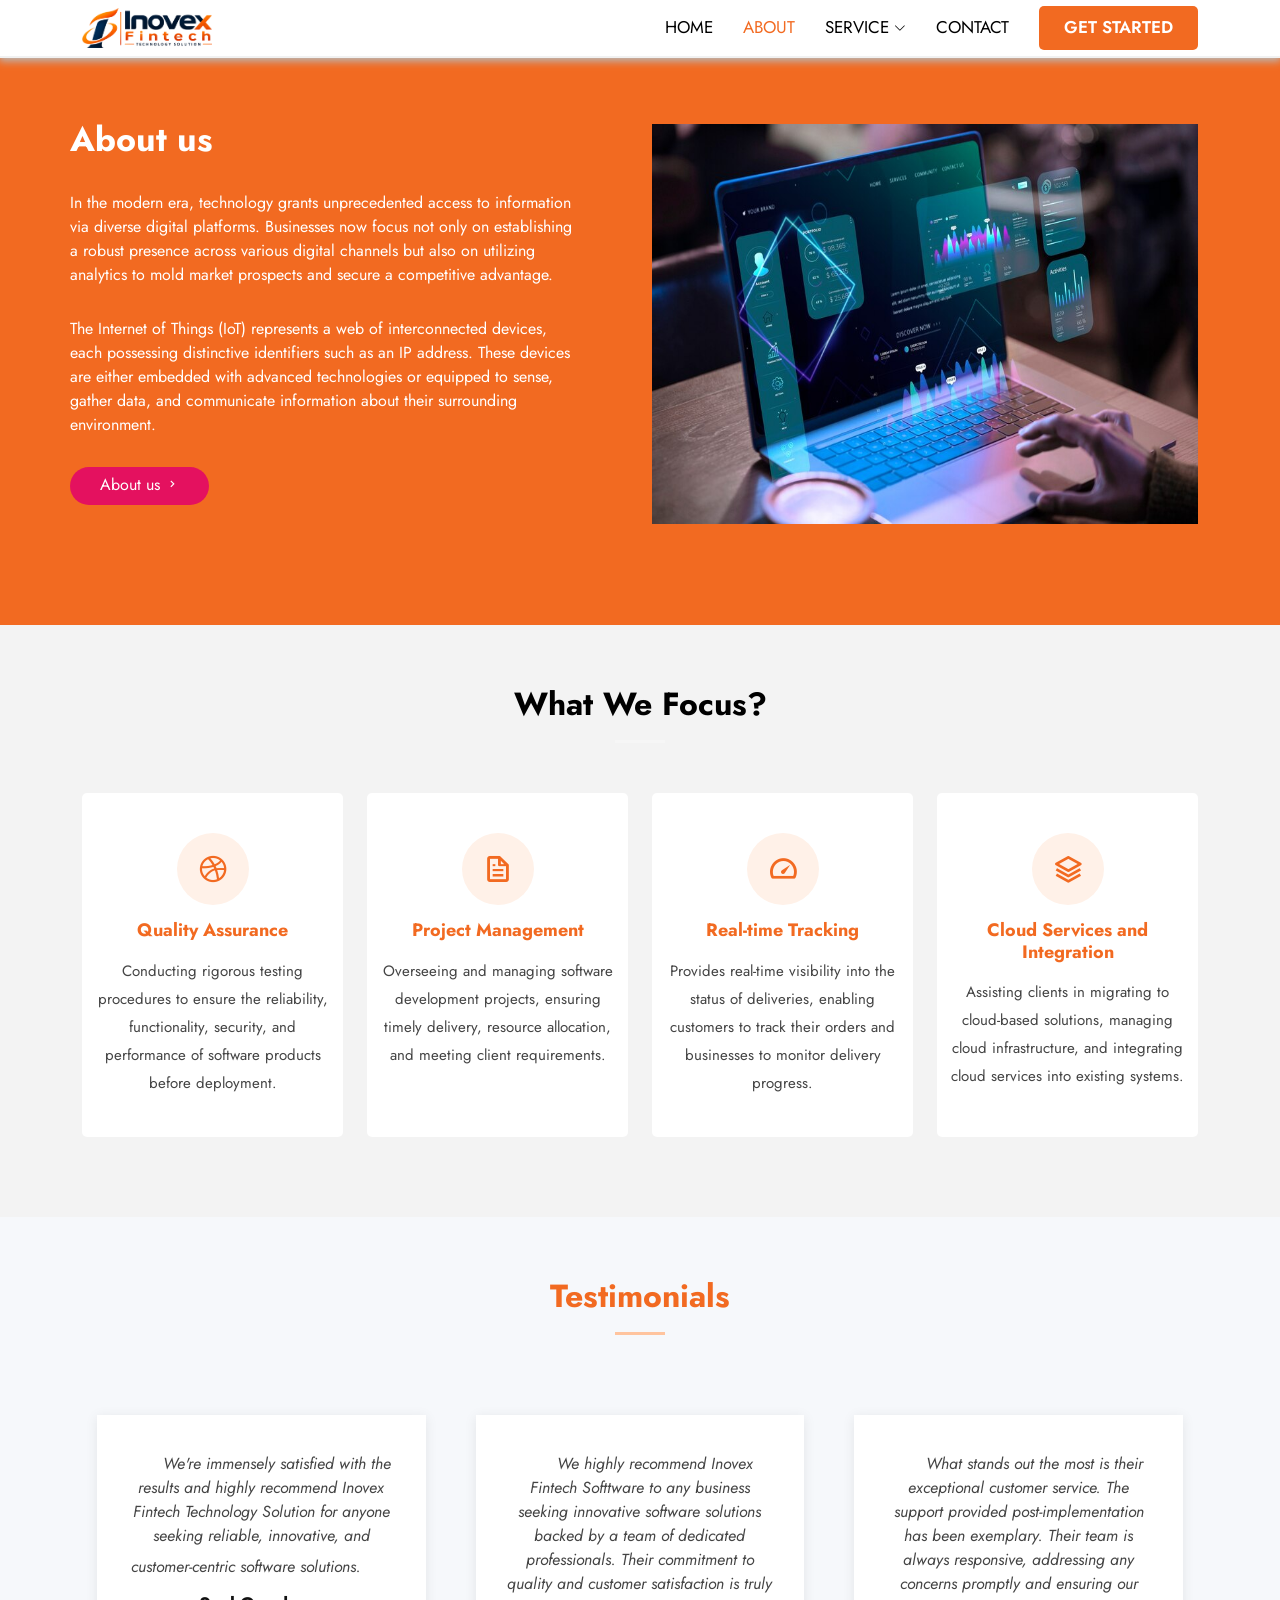
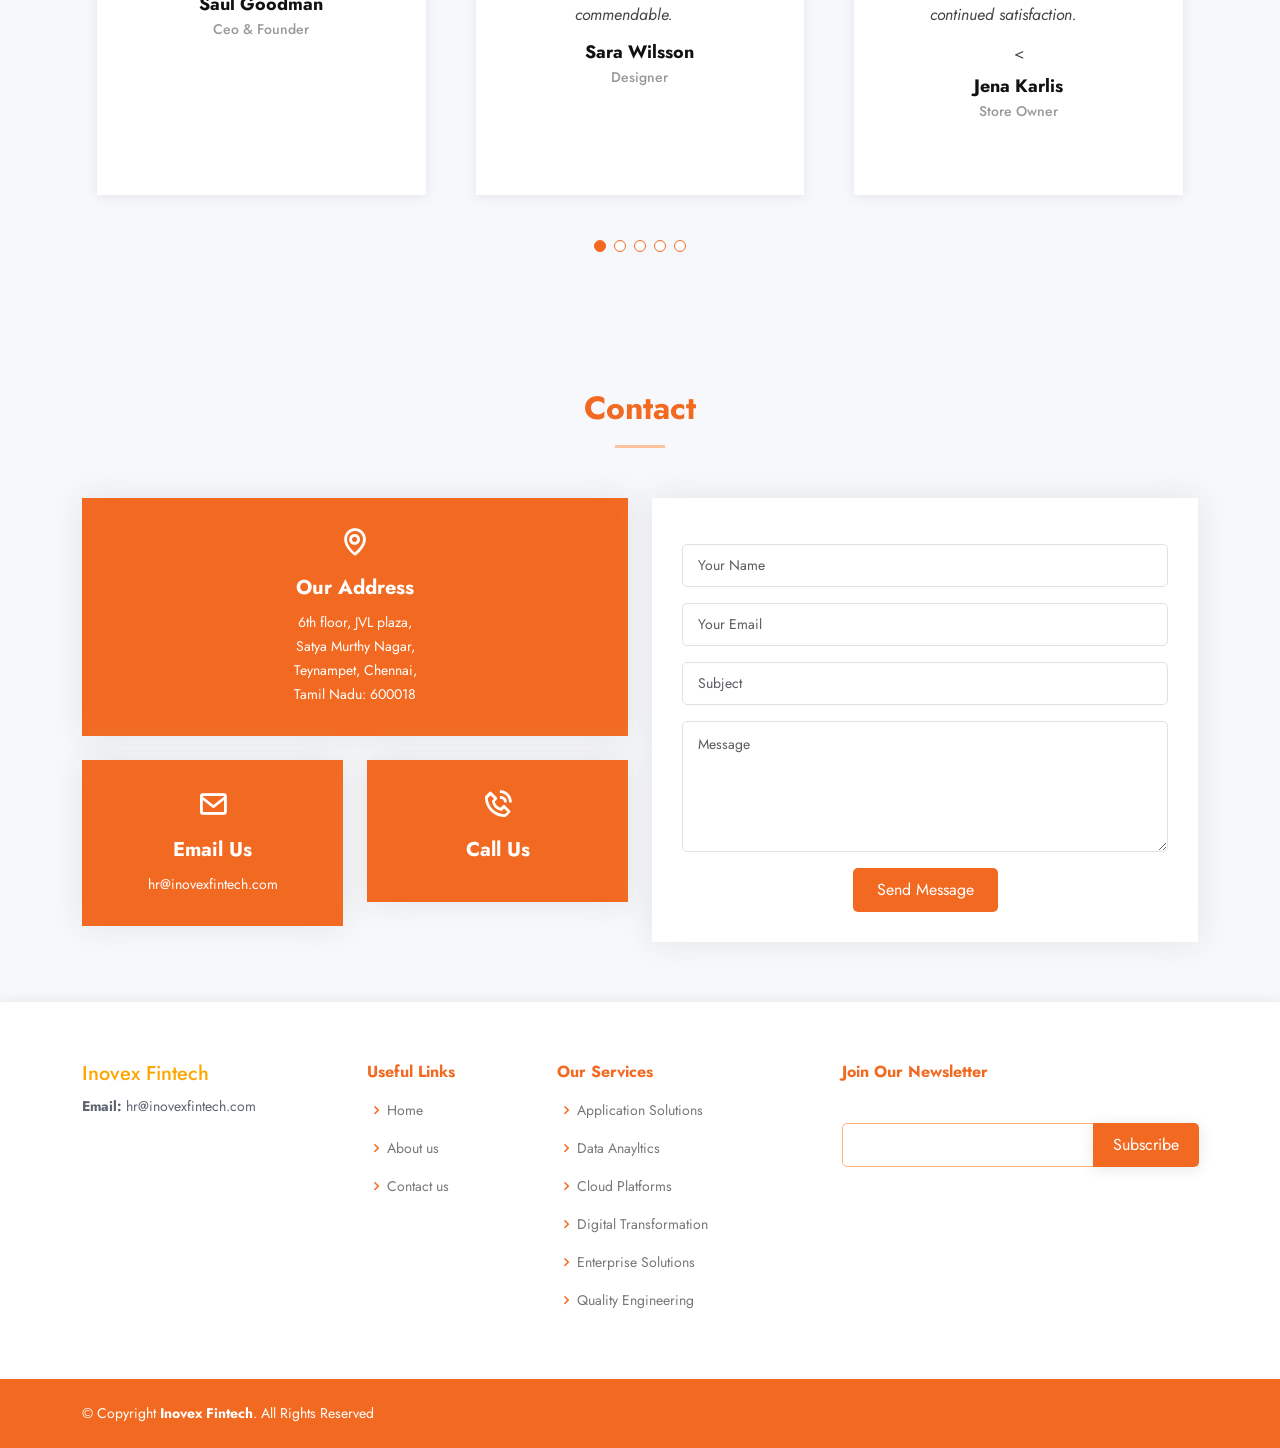
==== commit 6b58cad6: "Updated Address" ====
--- a/about.html
+++ b/about.html
@@ -256,12 +256,10 @@
                 <div class="info-box">
                   <i class="bx bx-map"></i>
                   <h3>Our Address</h3>
-                  <!-- <p>No 49/54
-                    Second Floor<br/>
-                    Karikalan Street<br/>
-                    Adamabakkam
-                    Chennai-600088<br/>
-                    Tamilnadu</p> -->
+                <p>6th floor, JVL plaza, <br>
+                  Satya Murthy Nagar, <br>
+                  Teynampet, Chennai, <br>
+                  Tamil Nadu: 600018</p> 
                 </div>
               </div>
               <div class="col-md-6">
